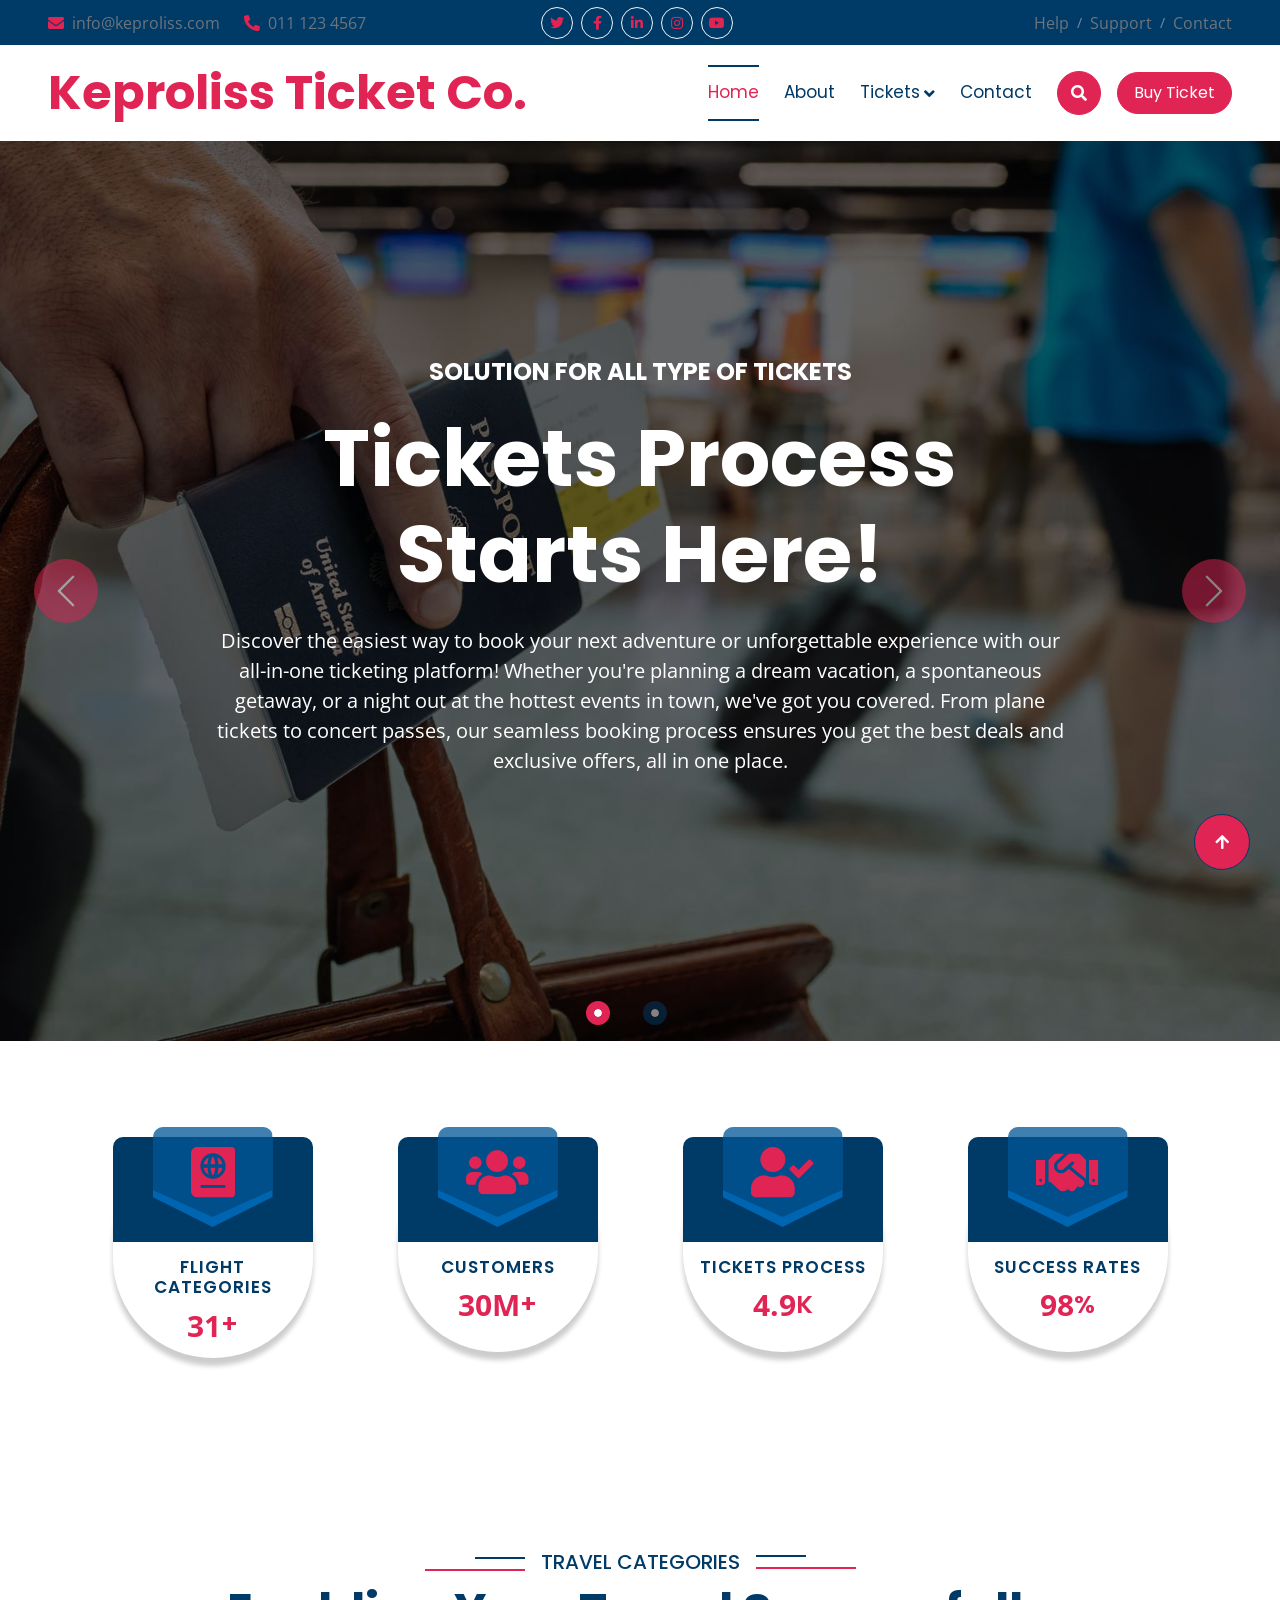
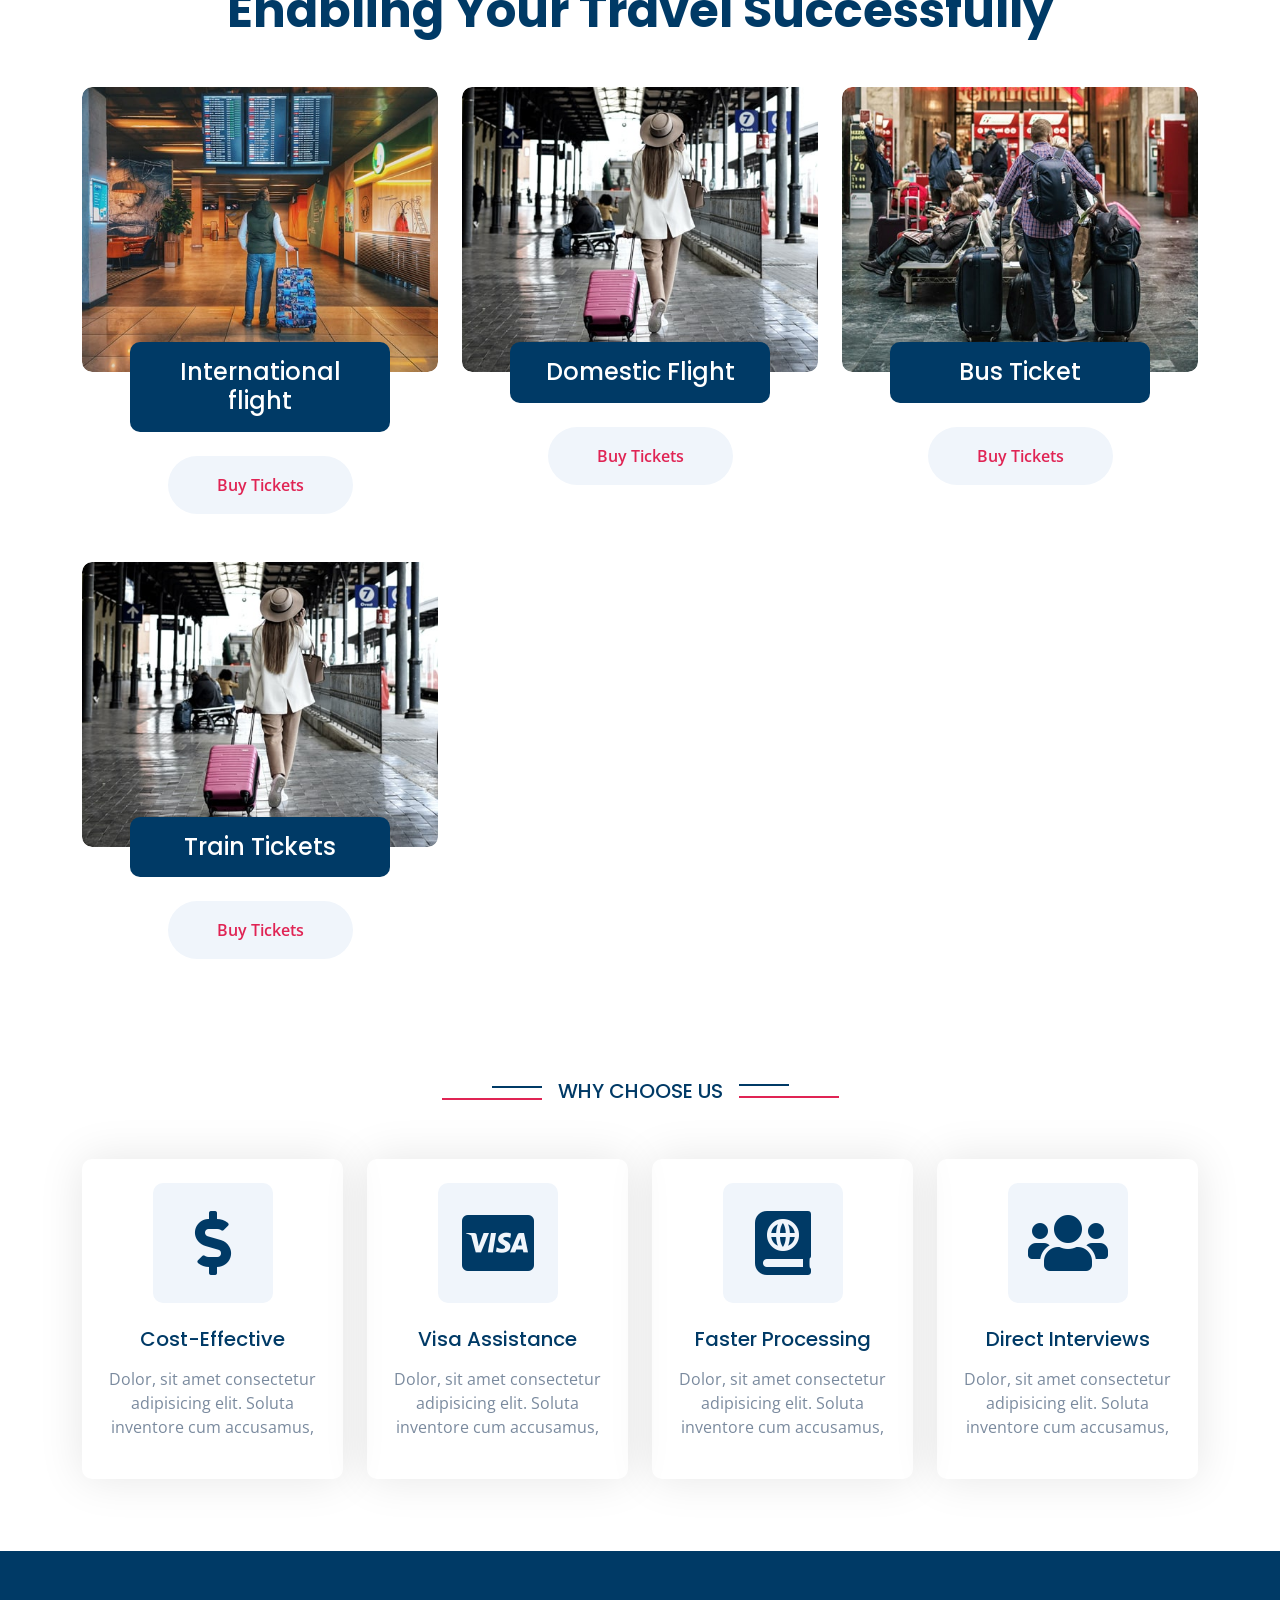
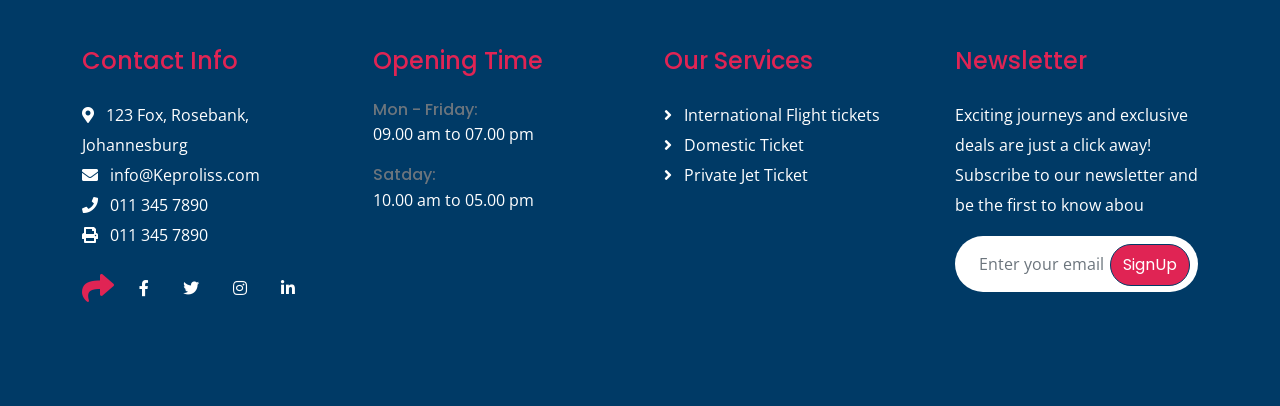
==== index.html @ 735bde44 "updated directories" ====
<!DOCTYPE html>
<html lang="en">

    <head>
        <meta charset="utf-8">
        <title>KEPROLISS - Ticket website</title>
        <meta content="width=device-width, initial-scale=1.0" name="viewport">
        <meta content="" name="keywords">
        <meta content="" name="description">

        <!-- Google Web Fonts -->
        <link rel="preconnect" href="https://fonts.googleapis.com">
        <link rel="preconnect" href="https://fonts.gstatic.com" crossorigin>
        <link href="https://fonts.googleapis.com/css2?family=Open+Sans:wght@400;500;600;700&family=Poppins:wght@200;300;400;500;600&display=swap" rel="stylesheet"> 

        <!-- Icon Font Stylesheet -->
        <link rel="stylesheet" href="https://use.fontawesome.com/releases/v5.15.4/css/all.css"/>
        <link href="https://cdn.jsdelivr.net/npm/bootstrap-icons@1.4.1/font/bootstrap-icons.css" rel="stylesheet">

        <!-- Libraries Stylesheet -->
        <link href="lib/animate/animate.min.css" rel="stylesheet">
        <link href="lib/owlcarousel/assets/owl.carousel.min.css" rel="stylesheet">


        <!-- Customized Bootstrap Stylesheet -->
        <link href="css/bootstrap.min.css" rel="stylesheet">

        <!-- Template Stylesheet -->
        <link href="css/style.css" rel="stylesheet">
    </head>

    <body>
        

        <!-- Spinner Start -->
        <div id="spinner" class="show bg-white position-fixed translate-middle w-100 vh-100 top-50 start-50 d-flex align-items-center justify-content-center">
            <div class="spinner-border text-secondary" style="width: 3rem; height: 3rem;" role="status">
                <span class="sr-only">Loading...</span>
            </div>
        </div>
        <!-- Spinner End -->


        <!-- Topbar Start -->
        <div class="container-fluid bg-primary px-5 d-none d-lg-block">
            <div class="row gx-0 align-items-center">
                <div class="col-lg-5 text-center text-lg-start mb-lg-0">
                    <div class="d-flex">
                        <a href="#" class="text-muted me-4"><i class="fas fa-envelope text-secondary me-2"></i>info@keproliss.com</a>
                        <a href="#" class="text-muted me-0"><i class="fas fa-phone-alt text-secondary me-2"></i>011 123 4567</a>
                    </div>
                </div>
                <div class="col-lg-3 row-cols-1 text-center mb-2 mb-lg-0">
                    <div class="d-inline-flex align-items-center" style="height: 45px;">
                        <a class="btn btn-sm btn-outline-light btn-square rounded-circle me-2" href=""><i class="fab fa-twitter fw-normal text-secondary"></i></a>
                        <a class="btn btn-sm btn-outline-light btn-square rounded-circle me-2" href=""><i class="fab fa-facebook-f fw-normal text-secondary"></i></a>
                        <a class="btn btn-sm btn-outline-light btn-square rounded-circle me-2" href=""><i class="fab fa-linkedin-in fw-normal text-secondary"></i></a>
                        <a class="btn btn-sm btn-outline-light btn-square rounded-circle me-2" href=""><i class="fab fa-instagram fw-normal text-secondary"></i></a>
                        <a class="btn btn-sm btn-outline-light btn-square rounded-circle" href=""><i class="fab fa-youtube fw-normal text-secondary"></i></a>
                    </div>
                </div>
                <div class="col-lg-4 text-center text-lg-end">
                    <div class="d-inline-flex align-items-center" style="height: 45px;">
                        <a href="#" class="text-muted me-2"> Help</a><small> / </small>
                        <a href="#" class="text-muted mx-2"> Support</a><small> / </small>
                        <a href="#" class="text-muted ms-2"> Contact</a>
                    </div>
                </div>
            </div>
        </div>
        <!-- Topbar End -->

        <!-- Navbar & Hero Start -->
        <div class="container-fluid nav-bar p-0">
            <nav class="navbar navbar-expand-lg navbar-light bg-white px-4 px-lg-5 py-3 py-lg-0">
                <a href="" class="navbar-brand p-0">
                    <h1 class="display-5 text-secondary m-0"><img src="img/brand-logo.png" class="img-fluid" alt="">Keproliss Ticket Co.</h1>
                    <!-- <img src="img/logo.png" alt="Logo"> -->
                </a>
                <button class="navbar-toggler" type="button" data-bs-toggle="collapse" data-bs-target="#navbarCollapse">
                    <span class="fa fa-bars"></span>
                </button>
                <div class="collapse navbar-collapse" id="navbarCollapse">
                    <div class="navbar-nav ms-auto py-0">
                        <a href="index.html" class="nav-item nav-link active">Home</a>
                        <a href="about.html" class="nav-item nav-link">About</a>
                        <div class="nav-item dropdown">
                            <a href="#" class="nav-link" data-bs-toggle="dropdown"><span class="dropdown-toggle">Tickets</span></a>
                            <div class="dropdown-menu m-0">
                                <a href="./TICKET LLISTING/international.html" class="dropdown-item">International Flight ticket</a>
                                <a href="./TICKET LLISTING/flight.html" class="dropdown-item">Domestic Flight ticket</a>
                                <a href="./TICKET LLISTING/train.html" class="dropdown-item">Train Ticket</a>
                                <a href="./TICKET LLISTING/bus.html" class="dropdown-item">Bus Ticket</a>
                            </div>
                        </div>
                        <a href="contact.html" class="nav-item nav-link">Contact</a>
                    </div>
                    <button class="btn btn-primary btn-md-square border-secondary mb-3 mb-md-3 mb-lg-0 me-3" data-bs-toggle="modal" data-bs-target="#searchModal"><i class="fas fa-search"></i></button>
                    <a href="index.html#services" class="btn btn-primary border-secondary rounded-pill py-2 px-4 px-lg-3 mb-3 mb-md-3 mb-lg-0">Buy Ticket</a>
                </div>
            </nav>
        </div>
        <!-- Navbar & Hero End -->


        <!-- Carousel Start -->
        <div class="carousel-header">
            <div id="carouselId" class="carousel slide" data-bs-ride="carousel">
                <ol class="carousel-indicators">
                    <li data-bs-target="#carouselId" data-bs-slide-to="0" class="active"></li>
                    <li data-bs-target="#carouselId" data-bs-slide-to="1"></li>
                </ol>
                <div class="carousel-inner" role="listbox">
                    <div class="carousel-item active">
                        <img src="img/carousel-1.jpg" class="img-fluid" alt="Image">
                        <div class="carousel-caption">
                            <div class="text-center p-4" style="max-width: 900px;">
                                <h4 class="text-white text-uppercase fw-bold mb-3 mb-md-4 wow fadeInUp" data-wow-delay="0.1s">Solution For all type of Tickets</h4>
                                <h1 class="display-1 text-capitalize text-white mb-3 mb-md-4 wow fadeInUp" data-wow-delay="0.3s">Tickets Process Starts Here!</h1>
                                <p class="text-white mb-4 mb-md-5 fs-5 wow fadeInUp" data-wow-delay="0.5s">Discover the easiest way to book your next adventure or unforgettable experience with our all-in-one ticketing platform! Whether you're planning a dream vacation, a spontaneous getaway, or a night out at the hottest events in town, we've got you covered. From plane tickets to concert passes, our seamless booking process ensures you get the best deals and exclusive offers, all in one place.</p>
                            </div>
                        </div>
                    </div>
                    <div class="carousel-item">
                        <img src="img/carousel-2.jpg" class="img-fluid" alt="Image">
                        <div class="carousel-caption">
                            <div class="text-center p-4" style="max-width: 900px;">
                                <h5 class="text-white text-uppercase fw-bold mb-3 mb-md-4 wow fadeInUp" data-wow-delay="0.1s">Solution For All Type Of Flight</h5>
                                <h1 class="display-1 text-capitalize text-white mb-3 mb-md-4 wow fadeInUp" data-wow-delay="0.3s">Fly with Ease and Confidence</h1>
                                <p class="text-white mb-4 mb-md-5 fs-5 wow fadeInUp" data-wow-delay="0.5s">Book your next flight effortlessly with our user-friendly platform. Whether you're traveling for business or leisure, we offer the best deals on domestic and international flights. Enjoy exclusive discounts, flexible booking options, and a hassle-free experience from start to finish.</p>
                                <a class="btn btn-primary border-secondary rounded-pill text-white py-3 px-5 wow fadeInUp" data-wow-delay="0.7s" href="#">More Details</a>
                            </div>
                        </div>
                    </div>
                </div>
                <button class="carousel-control-prev" type="button" data-bs-target="#carouselId" data-bs-slide="prev">
                    <span class="carousel-control-prev-icon bg-secondary wow fadeInLeft" data-wow-delay="0.2s" aria-hidden="false"></span>
                    <span class="visually-hidden-focusable">Previous</span>
                </button>
                <button class="carousel-control-next" type="button" data-bs-target="#carouselId" data-bs-slide="next">
                    <span class="carousel-control-next-icon bg-secondary wow fadeInRight" data-wow-delay="0.2s" aria-hidden="false"></span>
                    <span class="visually-hidden-focusable">Next</span>
                </button>
            </div>
        </div>
        <!-- Carousel End -->


        <!-- Modal Search Start -->
        <div class="modal fade" id="searchModal" tabindex="-1" aria-labelledby="exampleModalLabel" aria-hidden="true">
            <div class="modal-dialog modal-fullscreen">
                <div class="modal-content rounded-0">
                    <div class="modal-header">
                        <h4 class="modal-title text-secondary mb-0" id="exampleModalLabel">Search by keyword</h4>
                        <button type="button" class="btn-close" data-bs-dismiss="modal" aria-label="Close"></button>
                    </div>
                    <div class="modal-body d-flex align-items-center">
                        <div class="input-group w-75 mx-auto d-flex">
                            <input type="search" class="form-control p-3" placeholder="keywords" aria-describedby="search-icon-1">
                            <span id="search-icon-1" class="input-group-text p-3"><i class="fa fa-search"></i></span>
                        </div>
                    </div>
                </div>
            </div>
        </div>
        <!-- Modal Search End -->


        <!-- Counter Facts Start -->
        <div class="container-fluid counter-facts py-5">
            <div class="container py-5">
                <div class="row g-4">
                    <div class="col-12 col-sm-6 col-md-6 col-xl-3 wow fadeInUp" data-wow-delay="0.1s">
                        <div class="counter">
                            <div class="counter-icon">
                                <i class="fas fa-passport"></i>
                            </div>
                            <div class="counter-content">
                                <h3>Flight Categories</h3>
                                <div class="d-flex align-items-center justify-content-center">
                                    <span class="counter-value" data-toggle="counter-up">31</span>
                                    <h4 class="text-secondary mb-0" style="font-weight: 600; font-size: 25px;">+</h4>
                                </div>
                            </div>
                        </div>
                    </div>
                    <div class="col-12 col-sm-6 col-md-6 col-xl-3 wow fadeInUp" data-wow-delay="0.3s">
                        <div class="counter">
                            <div class="counter-icon">
                                <i class="fas fa-users"></i>
                            </div>
                            <div class="counter-content">
                                <h3>Customers</h3>
                                <div class="d-flex align-items-center justify-content-center">
                                    <span class="counter-value" data-toggle="counter-up">30M</span>
                                    <h4 class="text-secondary mb-0" style="font-weight: 600; font-size: 25px;">+</h4>
                                </div>
                            </div>
                        </div>
                    </div>
                    <div class="col-12 col-sm-6 col-md-6 col-xl-3 wow fadeInUp" data-wow-delay="0.5s">
                        <div class="counter">
                            <div class="counter-icon">
                                <i class="fas fa-user-check"></i>
                            </div>
                            <div class="counter-content">
                                <h3>Tickets Process</h3>
                                <div class="d-flex align-items-center justify-content-center">
                                    <span class="counter-value" data-toggle="counter-up">4.9</span>
                                    <h4 class="text-secondary mb-0" style="font-weight: 600; font-size: 25px;">K</h4>
                                </div>
                            </div>
                        </div>
                    </div>
                    <div class="col-12 col-sm-6 col-md-6 col-xl-3 wow fadeInUp" data-wow-delay="0.7s">
                        <div class="counter">
                            <div class="counter-icon">
                                <i class="fas fa-handshake"></i>
                            </div>
                            <div class="counter-content">
                                <h3>Success Rates</h3>
                                <div class="d-flex align-items-center justify-content-center">
                                    <span class="counter-value" data-toggle="counter-up">98</span>
                                    <h4 class="text-secondary mb-0" style="font-weight: 600; font-size: 25px;">%</h4>
                                </div>
                            </div>
                        </div>
                    </div>
                </div>
            </div>
        </div>
        <!-- Counter Facts End -->


        <!-- Services Start -->
        <div class="container-fluid service overflow-hidden pt-5" id="services">
            <div class="container py-5">
                <div class="section-title text-center mb-5 wow fadeInUp" data-wow-delay="0.1s">
                    <div class="sub-style">
                        <h5 class="sub-title text-primary px-3">Travel Categories</h5>
                    </div>
                    <h1 class="display-5 mb-4">Enabling Your Travel Successfully</h1>
                    
                </div>
                <div class="row g-4">
                    <div class="col-lg-6 col-xl-4 wow fadeInUp" data-wow-delay="0.1s">
                        <div class="service-item">
                            <div class="service-inner">
                                <div class="service-img">
                                    <img src="img/service-1.jpg" class="img-fluid w-100 rounded" alt="Image">
                                </div>
                                <div class="service-title">
                                    <div class="service-title-name">
                                        <div class="bg-primary text-center rounded p-3 mx-5 mb-4">
                                            <a href="#" class="h4 text-white mb-0">International flight</a>
                                        </div>
                                        <a class="btn bg-light text-secondary rounded-pill py-3 px-5 mb-4" href="TICKET LLISTING/international.html">Buy Tickets</a>
                                    </div>
                                    <div class="service-content pb-4">
                                        <a href="#"><h4 class="text-white mb-4 py-3">International flight</h4></a>
                                        <div class="px-4">
                                            <p class="mb-4">
                                                <strong>Embark on a Global Adventure with Our International Flights!</strong>
                                                Unlock the wonders of the world with our premium international flight packages. 
                                                Enjoy world-class service and comfort on your journey, with a range of exciting international destinations to choose from.
                                                Book now and let us take you to your dream destination with ease and luxury.


                
                                            </p>
                                            <a class="btn btn-primary border-secondary rounded-pill py-3 px-5" href="TICKET LLISTING/international.html">Buy Tickets</a>
                                        </div>
                                    </div>
                                </div>
                            </div>
                        </div>
                    </div>
                    <div class="col-lg-6 col-xl-4 wow fadeInUp" data-wow-delay="0.3s">
                        <div class="service-item">
                            <div class="service-inner">
                                <div class="service-img">
                                    <img src="img/service-2.jpg" class="img-fluid w-100 rounded" alt="Image">
                                </div>
                                <div class="service-title">
                                    <div class="service-title-name">
                                        <div class="bg-primary text-center rounded p-3 mx-5 mb-4">
                                            <a href="#" class="h4 text-white mb-0">Domestic Flight</a>
                                        </div>
                                        <a class="btn bg-light text-secondary rounded-pill py-3 px-5 mb-4" href="TICKET LLISTING/flight.html">Buy Tickets</a>
                                    </div>
                                    <div class="service-content pb-4">
                                        <a href="#"><h4 class="text-white mb-4 py-3">Domestic Flight</h4></a>
                                        <div class="px-4">
                                            <p class="mb-4">
                                                <strong>Discover Your Next Adventure with Our Domestic Flights!</strong>
                                                Explore the rich diversity of South Africa with our exclusive domestic flight packages.
                                                Whether you're planning a vibrant city getaway, our flights offer unmatched convenience and value. 
                                                Book your ticket today and experience the ease and excitement of traveling with us.
                                            </p>
                                            <a class="btn btn-primary border-secondary rounded-pill text-white py-3 px-5" href="TICKET LLISTING/flight.html">Buy Tickets</a>
                                        </div>
                                    </div>
                                </div>
                            </div>
                        </div>
                    </div>
                    <div class="col-lg-6 col-xl-4 wow fadeInUp" data-wow-delay="0.5s">
                        <div class="service-item">
                            <div class="service-inner">
                                <div class="service-img">
                                    <img src="img/service-3.jpg" class="img-fluid w-100 rounded" alt="Image">
                                </div>
                                <div class="service-title">
                                    <div class="service-title-name">
                                        <div class="bg-primary text-center rounded p-3 mx-5 mb-4">
                                            <a href="#" class="h4 text-white mb-0">Bus Ticket</a>
                                        </div>
                                        <a class="btn bg-light text-secondary rounded-pill py-3 px-5 mb-4" href="TICKET LLISTING/bus.html">Buy Tickets</a>
                                    </div>
                                    <div class="service-content pb-4">
                                        <a href="#"><h4 class="text-white mb-4 py-3">Bus Tickets</h4></a>
                                        <div class="px-4">
                                            <p class="mb-4">
                                                <strong>Travel with Ease and Comfort on Our Bus Journeys!</strong>
                                                Discover the convenience and affordability of our bus tickets, designed for travelers who value comfort and flexibility.
                                                Enjoy spacious seating and modern amenities that ensure a pleasant ride. With frequent departures and reliable service, our buses offer a stress-free way to travel. 
                                                Book your bus ticket today and experience the comfort and efficiency of traveling with us.
                                            </p>
                                            <a class="btn btn-primary border-secondary rounded-pill text-white py-3 px-5" href="TICKET LLISTING/bus.html">Buy Tickets</a>
                                        </div>
                                    </div>
                                </div>
                            </div>
                        </div>
                    </div>

                    <div class="col-lg-6 col-xl-4 wow fadeInUp" data-wow-delay="0.3s">
                        <div class="service-item">
                            <div class="service-inner">
                                <div class="service-img">
                                    <img src="img/service-2.jpg" class="img-fluid w-100 rounded" alt="Image">
                                </div>
                                <div class="service-title">
                                    <div class="service-title-name">
                                        <div class="bg-primary text-center rounded p-3 mx-5 mb-4">
                                            <a href="#" class="h4 text-white mb-0">Train Tickets</a>
                                        </div>
                                        <a class="btn bg-light text-secondary rounded-pill py-3 px-5 mb-4" href="TICKET LLISTING/train.html">Buy Tickets</a>
                                    </div>
                                    <div class="service-content pb-4">
                                        <a href="#"><h4 class="text-white mb-4 py-3">Train Tickets</h4></a>
                                        <div class="px-4">
                                            <p class="mb-4">
                                                <strong>Experience the Scenic Comfort of Our Train Journeys!</strong>
                                                Travel in style and comfort with our train tickets, perfect for exploring picturesque landscapes and charming destinations. 
                                                Whether you’re journeying through scenic routes, our train travel offers a unique and relaxing way to see the country.
                                                Book your seat today and embark on a scenic journey that’s sure to leave a lasting impression.
                                            </p>
                                            <a class="btn btn-primary border-secondary rounded-pill text-white py-3 px-5" href="TICKET LLISTING/train.html">Buy Tickets</a>
                                        </div>
                                    </div>
                                </div>
                            </div>
                        </div>
                    </div>
                    
                </div>
            </div>
        </div>
        <!-- Services End -->



        <!-- Features Start -->
        <div class="container-fluid features overflow-hidden py-5">
            <div class="container">
                <div class="section-title text-center mb-5 wow fadeInUp" data-wow-delay="0.1s">
                    <div class="sub-style">
                        <h5 class="sub-title text-primary px-3">Why Choose Us</h5>
                    </div>
                </div>
                <div class="row g-4 justify-content-center text-center">
                    <div class="col-md-6 col-lg-6 col-xl-3 wow fadeInUp" data-wow-delay="0.1s">
                        <div class="feature-item text-center p-4">
                            <div class="feature-icon p-3 mb-4">
                                <i class="fas fa-dollar-sign fa-4x text-primary"></i>
                            </div>
                            <div class="feature-content d-flex flex-column">
                                <h5 class="mb-3">Cost-Effective</h5>
                                <p class="mb-3">Dolor, sit amet consectetur adipisicing elit. Soluta inventore cum accusamus,</p>
                                
                            </div>
                        </div>
                    </div>
                    <div class="col-md-6 col-lg-6 col-xl-3 wow fadeInUp" data-wow-delay="0.3s">
                        <div class="feature-item text-center p-4">
                            <div class="feature-icon p-3 mb-4">
                                <i class="fab fa-cc-visa fa-4x text-primary"></i>
                            </div>
                            <div class="feature-content d-flex flex-column">
                                <h5 class="mb-3">Visa Assistance</h5>
                                <p class="mb-3">Dolor, sit amet consectetur adipisicing elit. Soluta inventore cum accusamus,</p>
                               
                            </div>
                        </div>
                    </div>
                    <div class="col-md-6 col-lg-6 col-xl-3 wow fadeInUp" data-wow-delay="0.5s">
                        <div class="feature-item text-center p-4">
                            <div class="feature-icon p-3 mb-4">
                                <i class="fas fa-atlas fa-4x text-primary"></i>
                            </div>
                            <div class="feature-content d-flex flex-column">
                                <h5 class="mb-3">Faster Processing</h5>
                                <p class="mb-3">Dolor, sit amet consectetur adipisicing elit. Soluta inventore cum accusamus,</p>
                    
                            </div>
                        </div>
                    </div>
                    <div class="col-md-6 col-lg-6 col-xl-3 wow fadeInUp" data-wow-delay="0.7s">
                        <div class="feature-item text-center p-4">
                            <div class="feature-icon p-3 mb-4">
                                <i class="fas fa-users fa-4x text-primary"></i>
                            </div>
                            <div class="feature-content d-flex flex-column">
                                <h5 class="mb-3">Direct Interviews</h5>
                                <p class="mb-3">Dolor, sit amet consectetur adipisicing elit. Soluta inventore cum accusamus,</p>
                            </div>
                        </div>
                    </div>
                    <div class="col-12">
                    </div>
                </div>
            </div>
        </div>
        <!-- Features End -->



        <!-- Footer Start -->
        <div class="container-fluid footer py-5 wow fadeIn" data-wow-delay="0.2s">
            <div class="container py-5">
                <div class="row g-5">
                    <div class="col-md-6 col-lg-6 col-xl-3">
                        <div class="footer-item d-flex flex-column">
                            <h4 class="text-secondary mb-4">Contact Info</h4>
                            <a href=""><i class="fa fa-map-marker-alt me-2"></i> 123 Fox, Rosebank, Johannesburg</a>
                            <a href=""><i class="fas fa-envelope me-2"></i> info@Keproliss.com</a>
                            <a href=""><i class="fas fa-phone me-2"></i> 011 345 7890</a>
                            <a href="" class="mb-3"><i class="fas fa-print me-2"></i> 011 345 7890</a>
                            <div class="d-flex align-items-center">
                                <i class="fas fa-share fa-2x text-secondary me-2"></i>
                                <a class="btn mx-1" href=""><i class="fab fa-facebook-f"></i></a>
                                <a class="btn mx-1" href=""><i class="fab fa-twitter"></i></a>
                                <a class="btn mx-1" href=""><i class="fab fa-instagram"></i></a>
                                <a class="btn mx-1" href=""><i class="fab fa-linkedin-in"></i></a>
                            </div>
                        </div>
                    </div>
                    <div class="col-md-6 col-lg-6 col-xl-3">
                        <div class="footer-item d-flex flex-column">
                            <h4 class="text-secondary mb-4">Opening Time</h4>
                            <div class="mb-3">
                                <h6 class="text-muted mb-0">Mon - Friday:</h6>
                                <p class="text-white mb-0">09.00 am to 07.00 pm</p>
                            </div>
                            <div class="mb-3">
                                <h6 class="text-muted mb-0">Satday:</h6>
                                <p class="text-white mb-0">10.00 am to 05.00 pm</p>
                            </div>
                        </div>
                    </div>
                    <div class="col-md-6 col-lg-6 col-xl-3">
                        <div class="footer-item d-flex flex-column">
                            <h4 class="text-secondary mb-4">Our Services</h4>
                            <a href="#" class=""><i class="fas fa-angle-right me-2"></i> International Flight tickets</a>
                            <a href="#" class=""><i class="fas fa-angle-right me-2"></i> Domestic Ticket</a>
                            <a href="#" class=""><i class="fas fa-angle-right me-2"></i> Private Jet Ticket</a>
                        
                        
                        </div>
                    </div>
                    <div class="col-md-6 col-lg-6 col-xl-3">
                        <div class="footer-item">
                            <h4 class="text-secondary mb-4">Newsletter</h4>
                            <p class="text-white mb-3">Exciting journeys and exclusive deals are just a click away! Subscribe to our newsletter and be the first to know abou</p>
                            <div class="position-relative mx-auto rounded-pill">
                                <input class="form-control border-0 rounded-pill w-100 py-3 ps-4 pe-5" type="text" placeholder="Enter your email">
                                <button type="button" class="btn btn-primary rounded-pill position-absolute top-0 end-0 py-2 mt-2 me-2">SignUp</button>
                            </div>
                        </div>
                    </div>
                </div>
            </div>
        </div>
        <!-- Footer End -->

        

        <!-- Back to Top -->
        <a href="#" class="btn btn-primary btn-lg-square back-to-top"><i class="fa fa-arrow-up"></i></a>   

        
    <!-- JavaScript Libraries -->
    <script src="https://ajax.googleapis.com/ajax/libs/jquery/3.6.4/jquery.min.js"></script>
    <script src="https://cdn.jsdelivr.net/npm/bootstrap@5.0.0/dist/js/bootstrap.bundle.min.js"></script>
    <script src="lib/wow/wow.min.js"></script>
    <script src="lib/easing/easing.min.js"></script>
    <script src="lib/waypoints/waypoints.min.js"></script>
    <script src="lib/counterup/counterup.min.js"></script>
    <script src="lib/owlcarousel/owl.carousel.min.js"></script>
    

    <!-- Template Javascript -->
    <script src="js/main.js"></script>
    </body>

</html>
---- css/style.css ----
/*** Spinner Start ***/
/*** Spinner ***/
#spinner {
    opacity: 0;
    visibility: hidden;
    transition: opacity .5s ease-out, visibility 0s linear .5s;
    z-index: 99999;
}

#spinner.show {
    transition: opacity .5s ease-out, visibility 0s linear 0s;
    visibility: visible;
    opacity: 1;
}
/*** Spinner End ***/

.back-to-top {
    position: fixed;
    right: 30px;
    bottom: 30px;
    display: flex;
    width: 45px;
    height: 45px;
    align-items: center;
    justify-content: center;
    transition: 0.5s;
    z-index: 99;
}

/*** Button Start ***/
.btn {
    font-weight: 600;
    transition: .5s;
}

.btn-square {
    width: 32px;
    height: 32px;
}

.btn-sm-square {
    width: 34px;
    height: 34px;
}

.btn-md-square {
    width: 44px;
    height: 44px;
}

.btn-lg-square {
    width: 56px;
    height: 56px;
}

.btn-square,
.btn-sm-square,
.btn-md-square,
.btn-lg-square {
    padding: 0;
    display: flex;
    align-items: center;
    justify-content: center;
    font-weight: normal;
    border-radius: 50%;
}

.btn.btn-primary {
    background: var(--bs-secondary) !important;
    color: var(--bs-white) !important;
    font-family: 'Poppins', sans-serif;
    font-weight: 400;
    transition: 0.5s;
}

.btn.btn.btn-primary:hover {
    background: var(--bs-primary) !important;
    color: var(--bs-secondary);
    border: 1px solid var(--bs-secondary);
}

.btn.btn-secondary {
    background: transparent;
    color: var(--bs-secondary);
    font-family: 'Poppins', sans-serif;
    font-weight: 400;
    border: none;
    transition: 0.5s;
}

.btn.btn-secondary:hover {
    color: var(--bs-primary) !important;
}


/*** Section Title Start ***/
.section-title {
    max-width: 900px;
    text-align: center;
    margin: 0 auto;
}

.section-title .sub-style {
    position: relative;
    display: inline-block;
    text-transform: uppercase;
    color: var(--bs-primary);
}

.section-title .sub-style::before {
    content: "";
    width: 100px;
    position: absolute;
    bottom: 50%;
    left: 0;
    transform: translateY(-50%);
    margin-bottom: -6px;
    margin-left: -100px;
    border: 1px solid var(--bs-secondary) !important;
}

.section-title .sub-style::after {
    content: "";
    width: 50px;
    position: absolute;
    top: 50%;
    left: 0;
    transform: translateY(-50%);
    margin-top: -8px;
    margin-left: -50px;
    border: 1px solid var(--bs-primary) !important;
}

.sub-title {
    position: relative;
    display: inline-block;
    text-transform: uppercase;
    color: var(--bs-primary);
}

.sub-title::before {
    content: "";
    width: 100px;
    position: absolute;
    bottom: 50%;
    right: 0;
    transform: translateY(-50%);
    margin-bottom: -8px;
    margin-right: -100px;
    border: 1px solid var(--bs-secondary) !important;
}

.sub-title::after {
    content: "";
    width: 50px;
    position: absolute;
    top: 50%;
    right: 0;
    transform: translateY(-50%);
    margin-top: -6px;
    margin-right: -50px;
    border: 1px solid var(--bs-primary) !important;
}


/*** Topbar Start ***/
.fixed-top .container {
    transition: 0.5s;
}

.topbar {
    padding: 2px 10px 2px 20px;
    background: var(--bs-primary) !important;
}

.topbar a,
.topbar a i {
    transition: 0.5s;
}

.topbar a:hover,
.topbar a i:hover {
    color: var(--bs-secondary) !important;
}


@media (max-width: 768px) {
    .topbar {
        display: none;    
    }
}
/*** Topbar End ***/


/*** Navbar ***/
.navbar-light .navbar-nav .nav-link {
    font-family: 'Poppins', sans-serif;
    position: relative;
    margin-right: 25px;
    padding: 35px 0;
    color: var(--bs-primary) !important;
    font-size: 17px;
    font-weight: 400;
    outline: none;
    transition: .5s;
}

.sticky-top .navbar-light .navbar-nav .nav-link {
    padding: 20px 0;
    color: var(--bs-primary) !important;
}

.navbar-light .navbar-nav .nav-link:hover,
.navbar-light .navbar-nav .nav-link.active {
    color: var(--bs-secondary) !important;
}

.navbar-light .navbar-brand img {
    max-height: 60px;
    transition: .5s;
}

.sticky-top .navbar-light .navbar-brand img {
    max-height: 45px;
}

.navbar .dropdown-toggle::after {
    border: none;
    content: "\f107";
    font-family: "Font Awesome 5 Free";
    font-weight: 600;
    vertical-align: middle;
}

@media (min-width: 1200px) {
    .navbar .nav-item .dropdown-menu {
        display: block;
        visibility: hidden;
        top: 100%;
        transform: rotateX(-75deg);
        transform-origin: 0% 0%;
        border: 0;
        border-radius: 10px;
        transition: .5s;
        opacity: 0;
    }
}

.dropdown .dropdown-menu a:hover {
    background: var(--bs-primary);
    color: var(--bs-secondary);
}

.navbar .nav-item:hover .dropdown-menu {
    transform: rotateX(0deg);
    visibility: visible;
    background: var(--bs-light) !important;
    transition: .5s;
    opacity: 1;
}

@media (max-width: 991.98px) {
    .sticky-top {
        position: relative;
        background: var(--bs-white);
    }

    .navbar.navbar-expand-lg .navbar-toggler {
        padding: 10px 20px;
        border: 1px solid var(--bs-primary) !important;
        color: var(--bs-primary);
    }

    .navbar-light .navbar-collapse {
        margin-top: 15px;
        border-top: 1px solid #DDDDDD;
    }

    .navbar-light .navbar-nav .nav-link,
    .sticky-top .navbar-light .navbar-nav .nav-link {
        padding: 10px 0;
        margin-left: 0;
        color: var(--bs-dark) !important;
    }

    .navbar-light .navbar-brand img {
        max-height: 45px;
    }
}

@media (min-width: 991.98px) {
    .sticky-top .navbar-light {
        background: var(--bs-light) !important;
    }

    /*** Top and Bottom borders go out ***/
    .navbar-light .navbar-nav .nav-link:after,
    .navbar-light .navbar-nav .nav-link::before {
        position: absolute;
        content: "";
        top: 30px;
        bottom: 30px;
        left: 0px;
        width: 100%;
        height: 2px;
        background: var(--bs-primary);
        opacity: 0;
        transition: all 0.5s;
    }

    .navbar-light .navbar-nav .nav-link:before {
        bottom: auto;
    }

    .navbar-light .navbar-nav .nav-link:after {
        top: auto;
    }

    .navbar-light .navbar-nav .nav-link:hover:before,
    .navbar-light .navbar-nav .nav-link.active:before {
        top: 20px;
        opacity: 1;
    }

    .navbar-light .navbar-nav .nav-link:hover::after,
    .navbar-light .navbar-nav .nav-link.active::after {
        bottom: 20px;
        opacity: 1;
    }
}

#searchModal .modal-content {
    background: rgba(240, 245, 251, 0.5);
}
/*** Navbar End ***/


/*** Single Page Hero Header Start ***/
.bg-breadcrumb {
    background: linear-gradient(rgba(0, 58, 102, 0.9), rgba(0, 58, 102, 0.8)), url(../img/breadcrumb.png);
    background-position: center center;
    background-repeat: no-repeat;
    background-attachment: initial;
    background-size: cover;
    padding: 100px 0 60px 0;
}
/*** Single Page Hero Header End ***/


/*** Carousel Hero Header Start ***/
.carousel-header .carousel-control-prev .carousel-control-prev-icon,
.carousel-header .carousel-control-next .carousel-control-next-icon {
    width: 4rem;
    height: 4rem;
    margin-left: -60px;
    border-radius: 50%;
    background-size: 60% 60%;
    transition: 0.5s;
}

.carousel-header .carousel-control-next .carousel-control-next-icon {
    margin-left: 0;
    margin-right: -60px;
}

.carousel-header .carousel .carousel-indicators {
    padding-bottom: 0;
    transition: 0.5s;
}


.carousel-header .carousel .carousel-indicators li,
.carousel-header .carousel .carousel-indicators li,
.carousel-header .carousel .carousel-indicators li {
    width: 8px;
    height: 8px;
    border: 8px solid var(--bs-primary);
    border-radius: 50%;
    margin-right: 30px;
    transition: 0.5s;
}

.carousel-header .carousel .carousel-indicators li.active {
    width: 8px;
    height: 8px;
    border: 8px solid var(--bs-secondary);
}

.carousel-header .carousel-inner .carousel-item {
    position: relative;
    min-height: 100vh 
}

.carousel-header .carousel-inner .carousel-item img {
    position: absolute;
    width: 100%;
    height: 100%;
    object-fit: cover;
}

.carousel-header .carousel-inner .carousel-item .carousel-caption  {
    position: absolute;
    width: 100%;
    height: 100%;
    top: 0;
    left: 0;
    display: flex;
    align-items: center;
    justify-content: center;
    text-align: center;
    background: linear-gradient(rgba(0, 0, 0, .6), rgba(0, 0, 0, 0.6));
    background-size: cover;
}


@media (max-width: 768px) {
    .carousel-header {
        height: 700px !important;
    }

    .carousel-header .carousel-control-prev .carousel-control-prev-icon,
    .carousel-header .carousel-control-next .carousel-control-next-icon {
        margin-top: 500px;
    }

    .carousel-header .carousel-control-prev .carousel-control-prev-icon {
        margin-left: 0px;
    }

    .carousel-header .carousel-control-next .carousel-control-next-icon {
        margin-right: 0px;
    }

    .carousel-header .carousel .carousel-indicators {
        padding: 0;
    }
}
/*** Carousel Hero Header End ***/


/*** Counter Facts Start ***/
.counter-facts {
    background: linear-gradient(rgba(255, 255, 255, .9), rgba(255, 255, 255, 0.8)), url(../img/breadcrumb.png);
    background-size: cover;
    background-attachment: fixed;
    background-position: center center;
    background-repeat: no-repeat;
}

.counter-facts .counter {
    position: relative;
    text-align: center;
    width: 200px;
    min-height: 215px;
    padding: 10px 15px;
    margin: 0 auto;
    border-radius: 100px;
    box-shadow: 0 8px 5px rgba(0, 0, 0, 0.2);
    background: var(--bs-white);
}

.counter-facts .counter:before {
    content: "";
    position: absolute;
    height: 105px;
    width: 100%;
    left: 0;
    top: 0;
    border-radius: 10px 10px 0 0;
    background-color: var(--bs-primary);
    
}
.counter-facts .counter .counter-icon {
    position: relative;
    width: 120px;
    height: 100px;
    margin: 0 auto 10px;
    border-radius: 10px 10px 0 0;
    transform: translateY(-20px);
    font-size: 50px;
    line-height: 90px;
    color: var(--bs-secondary);
    background: rgba(1, 143, 252, 0.5);
    clip-path: polygon(0% 0%, 100% 0, 100% 70%, 50% 100%, 0 70%);
}
.counter-facts .counter .counter-icon:before {
    content: "";
    position: absolute;
    width: 120px;
    height: 90px;
    top: 0;
    left: 50%;
    transform: translateX(-50%);
    border-radius: 10px 10px 0 0;
    background: rgba(0, 58, 102, 0.5);
    z-index: -1;
    clip-path: polygon(0% 0%, 100% 0, 100% 70%, 50% 100%, 0 70%);
}
.counter-facts .counter:hover .counter-icon i {
    transform: rotate(360deg);
    transition: all 0.3s ease;
}
.counter-facts .counter h3 {
    color: var(--bs-primary);
    font-size: 17px;
    font-weight: 600;
    letter-spacing: 1px;
    text-transform: uppercase;
    margin: 0 0 5px 0;
}
.counter-facts .counter .counter-value {
    font-size: 30px;
    font-weight: 700;
    display: block;
    color: var(--bs-secondary);
}

@media screen and (max-width: 1200px) {
    .counter-facts .counter { margin-bottom: 40px; 
    }
}
/*** Counter Facts End ***/


/*** service Start ***/
.service .service-item {
    position: relative;
    overflow: hidden;
}

.service .service-item .service-inner .service-title {
    position: relative;
    margin-top: -30px;
    text-align: center;
    transition: 0.5s;
}

.service .service-item .service-inner .service-title .service-content {
    position: absolute;
    bottom: -100%; 
    left: 0;
    margin-left: 30px;
    margin-right: 30px;
    text-align: center;
    border-radius: 10px;
    background: var(--bs-primary);
    opacity: 0;
    transition: 0.5s;
}

.service .service-item:hover .service-inner .service-title .service-content {
    bottom: 0;
    opacity: 1;
}

.service .service-item .service-inner .service-title .service-content a h4 {
    border-bottom: 1px solid rgba(256, 256, 256, .1);
}

.service .service-item .service-inner .service-title .service-title-name {
    transition: 0.5s;
}

.service .service-item:hover .service-inner .service-title .service-title-name {
    opacity: 0;
}

.service .service-item .service-inner .service-img {
    position: relative;
    border-radius: 10px;
    overflow: hidden;
}

.service .service-item .service-inner .service-img::after {
    content: "";
    position: absolute;
    bottom: 0;
    left: 0;
    width: 100%;
    height: 0;
    border-radius: 10px;
    background: rgba(255, 255, 255, .5);
    transition: 0.5s;
    opacity: 0;
}

.service .service-item:hover .service-inner .service-img::after {
    height: 100%;
    opacity: 1;
}

.service .service-item .service-inner .service-img img {
    transition: 0.5s;
}

.service .service-item:hover .service-inner .service-img img {
    transform: scale(1.3);
}
/*** Service End ***/


/*** Features Start ***/
.features .feature-item {
    position: relative;
    box-shadow: 0 0 45px rgba(0, 0, 0, 0.1);
    border-radius: 10px;
}

.features .feature-item::after {
    content: "";
    position: absolute;
    width: 100%;
    height: 0;
    bottom: 0;
    left: 0;
    border-radius: 10px;
    background: rgba(0, 58, 102, 0.1);
    z-index: -1;
    transition: 0.5s;
}

.features .feature-item:hover::after {
    height: 100%;
}

.features .feature-item .feature-icon {
    width: 120px; 
    height: 120px;
    border-radius: 10px;
    display: inline-flex;
    align-items: center;
    justify-content: center;
    text-align: center;
    background: var(--bs-light);
    transition: 0.5s;
}

.features .feature-item:hover .feature-icon {
    border-radius: 50%;
    background: var(--bs-white) !important;
}

.features .feature-item .feature-icon i {
    transition: 0.5s;
}

.features .feature-item:hover .feature-icon i {
    color: var(--bs-secondary) !important;
    transform: rotate(360deg);
    transition: all 0.5s ease;
}
/*** Features End ***/


/***About us background***/
.bout.us.backgroung {
        background-image: url('c:\Users\User\Downloads\Air plan.jpg'); /* Replace with your image path */
        background-size: cover; /* Ensure the image covers the entire page */
        background-position: center; /* Center the image */
        background-repeat: no-repeat; /* Prevent the image from repeating */
        margin: 0;
        padding: 0;
        font-family: Arial, sans-serif;
    }

/*** Contact Start ***/
.contact .office .office-item {
    text-align: center;
    border-radius: 10px;
    box-shadow: 0 0 45px rgba(0, 0, 0, 0.2);
    background: var(--bs-light);
    transition: 0.5s;
}

.contact .office .office-item:hover {
    box-shadow: 20px 20px 20px rgba(0, 58, 102, 0.3);
}

.contact .office .office-item .office-img {
    position: relative;
    overflow: hidden;
    border-radius: 10px;
}

.contact .office .office-item .office-img img {
    transition: 0.5s;
}

.contact .office .office-item:hover .office-img img {
    transform: scale(1.3);
}

.contact .office .office-item .office-content a.text-secondary,
.contact .office .office-item .office-content a.text-muted {
    transition: 0.5s;
}

.contact .office .office-item .office-content a.text-muted:hover {
    color: var(--bs-secondary) !important;
}

.contact .office .office-item .office-content a.text-secondary:hover {
    color: var(--bs-primary) !important;
}
/*** Contact End ***/


/*** Footer Start ***/
.footer {
    background: var(--bs-primary);
}
.footer .footer-item a {
    line-height: 30px;
    color: var(--bs-white);
    transition: 0.5s;
}

.footer .footer-item p {
    line-height: 30px;
}

.footer .footer-item a:hover {
    letter-spacing: 2px;
    color: var(--bs-secondary);
}

/*** Footer End ***/


/*** copyright Start ***/
.copyright {
    border-top: 1px solid rgba(255, 255, 255, 0.08);
    background: var(--bs-secondary) !important;
}
/*** copyright end ***/
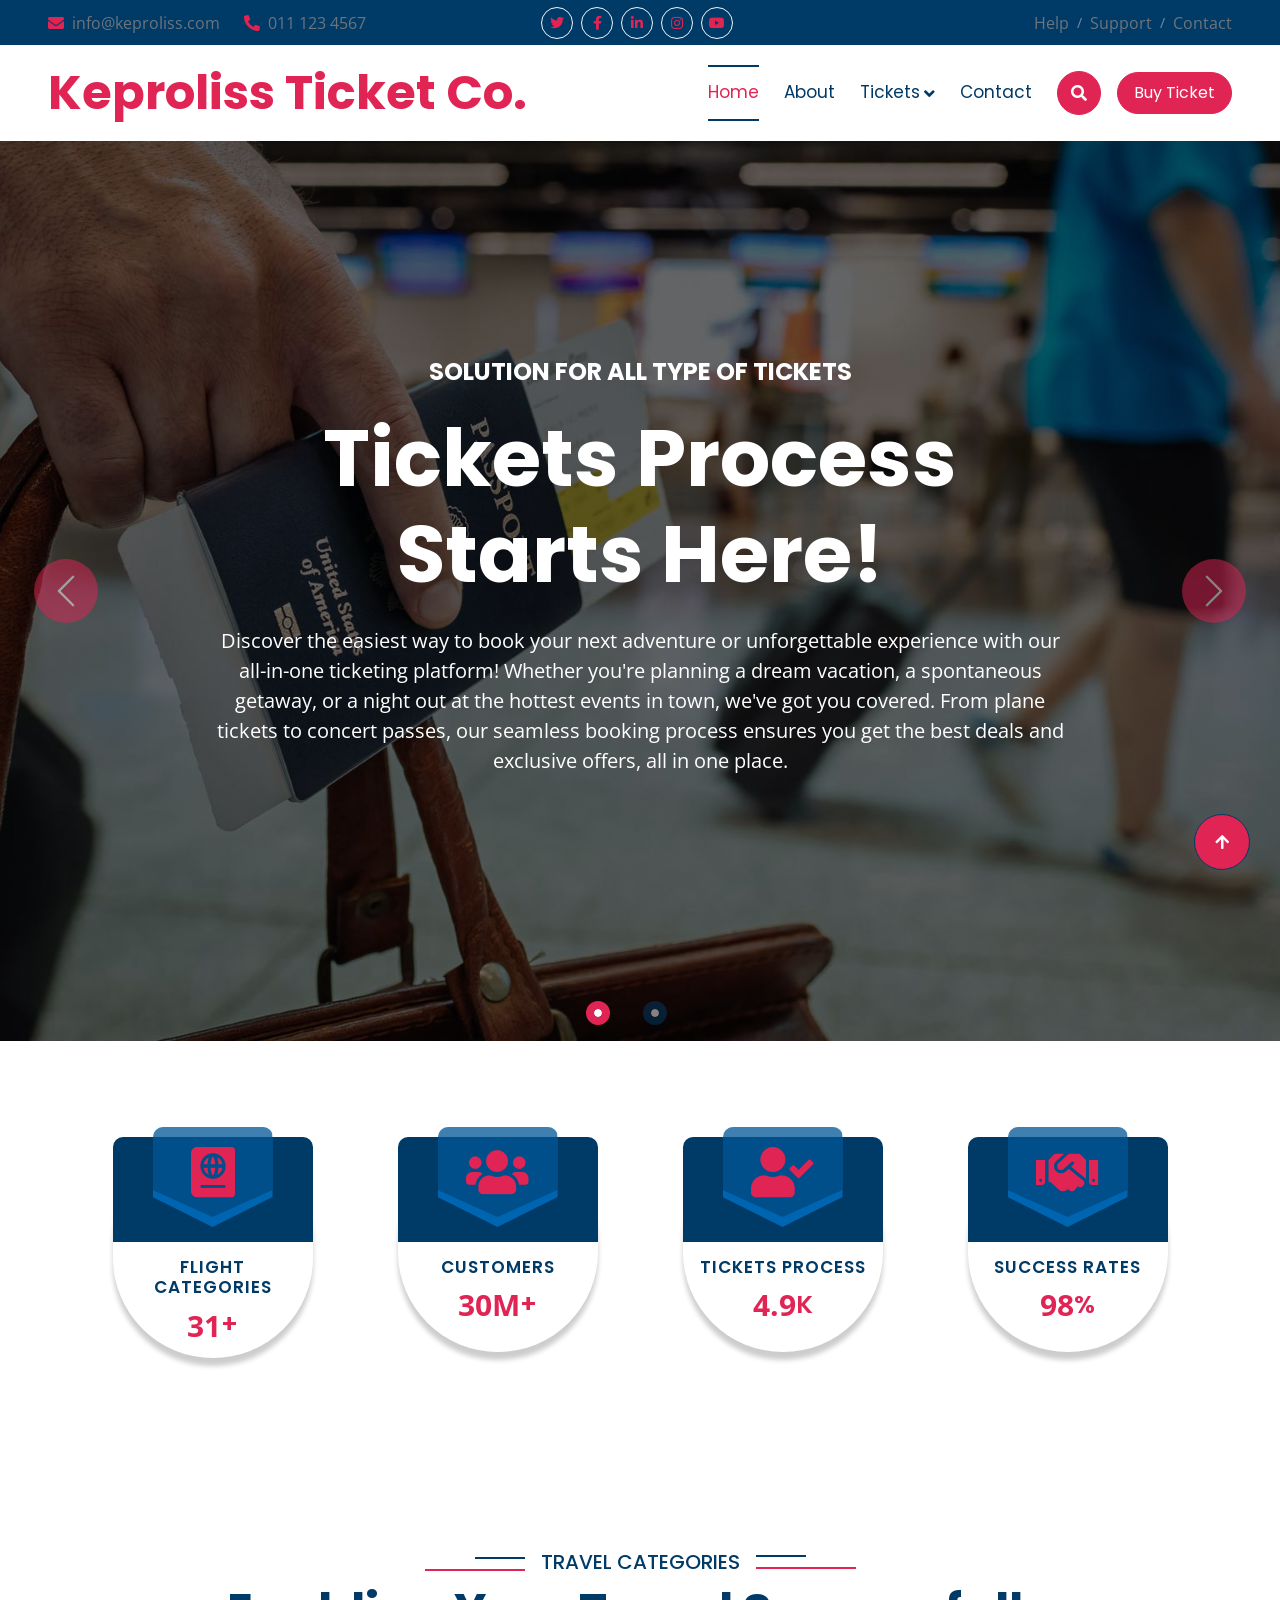
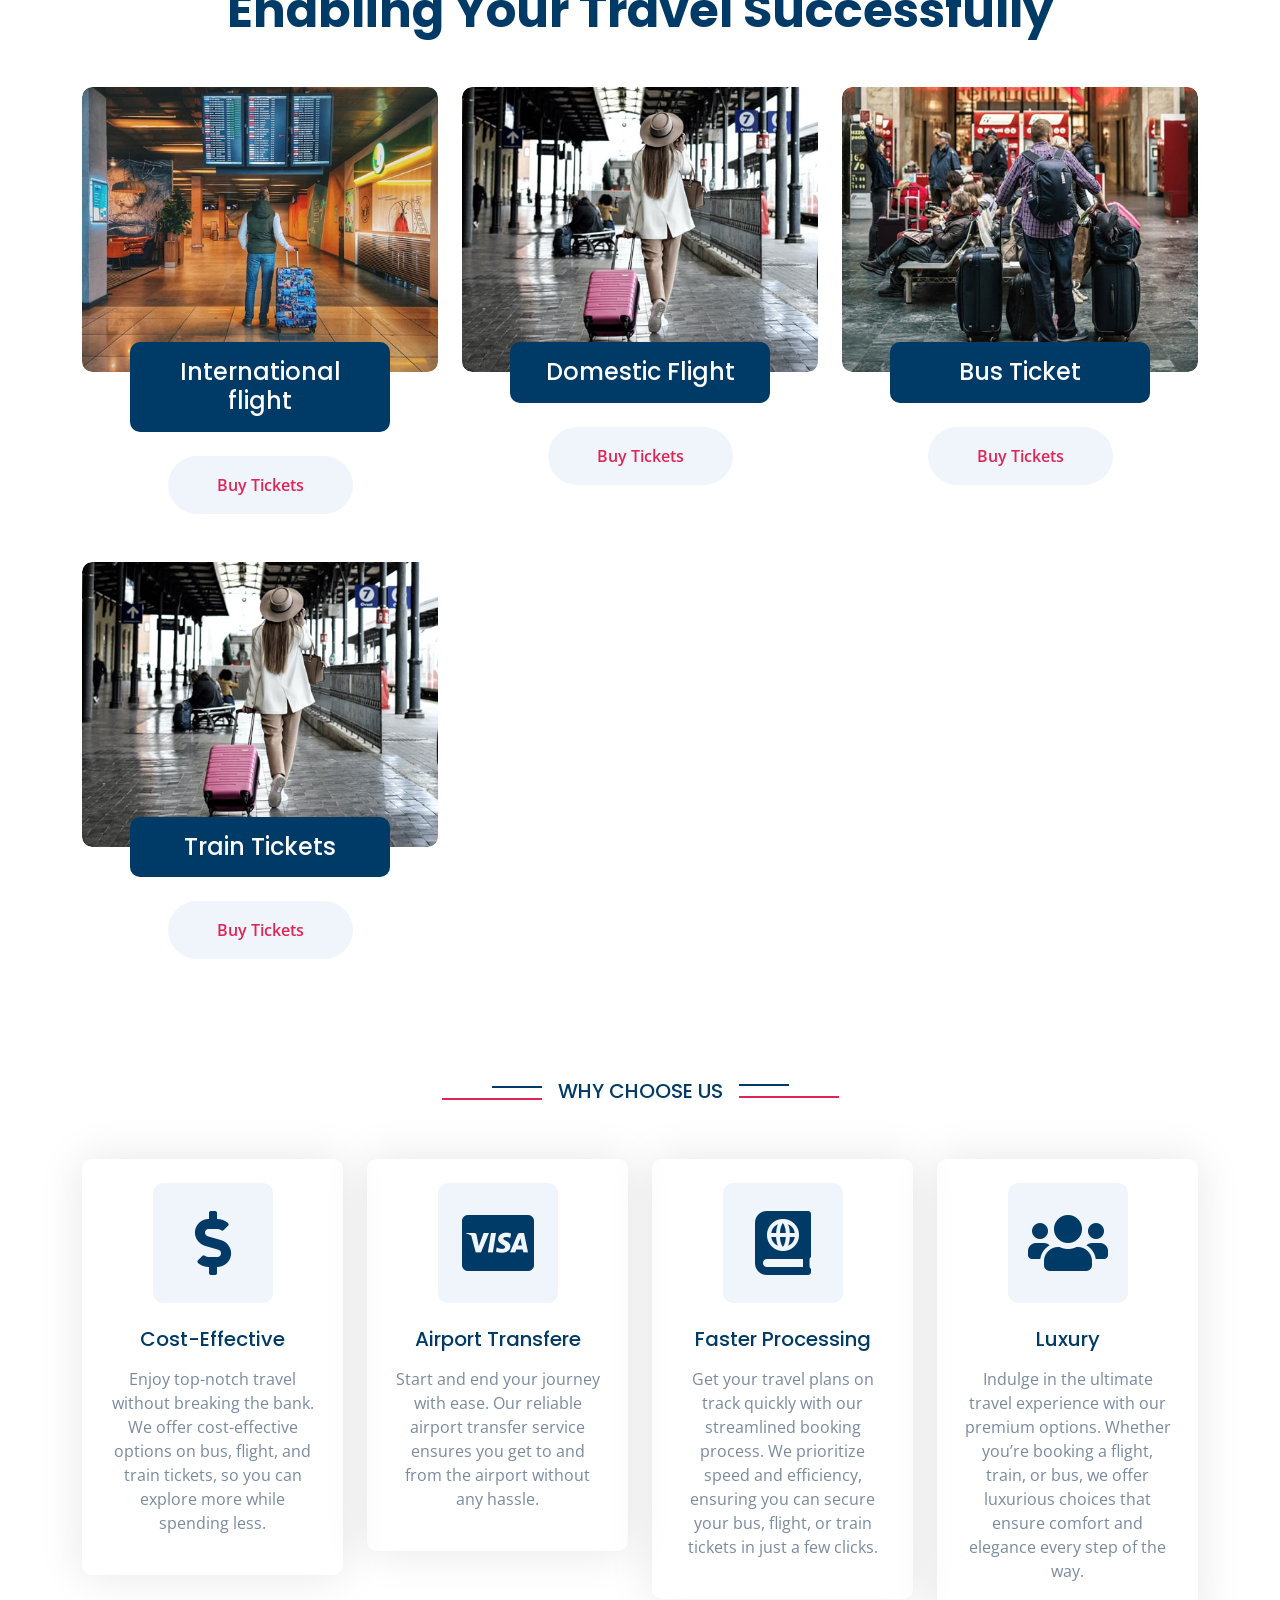
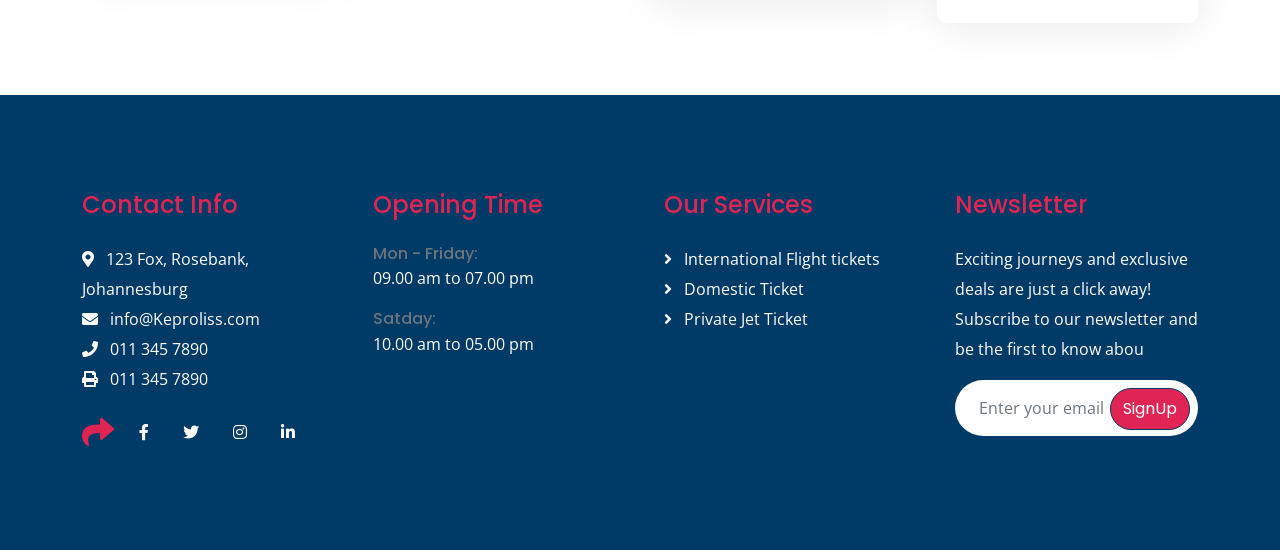
==== commit ee432334: "Addind Text" ====
--- a/index.html
+++ b/index.html
@@ -387,7 +387,7 @@
                             </div>
                             <div class="feature-content d-flex flex-column">
                                 <h5 class="mb-3">Cost-Effective</h5>
-                                <p class="mb-3">Dolor, sit amet consectetur adipisicing elit. Soluta inventore cum accusamus,</p>
+                                <p class="mb-3">Enjoy top-notch travel without breaking the bank. We offer cost-effective options on bus, flight, and train tickets, so you can explore more while spending less.</p>
                                 
                             </div>
                         </div>
@@ -398,8 +398,8 @@
                                 <i class="fab fa-cc-visa fa-4x text-primary"></i>
                             </div>
                             <div class="feature-content d-flex flex-column">
-                                <h5 class="mb-3">Visa Assistance</h5>
-                                <p class="mb-3">Dolor, sit amet consectetur adipisicing elit. Soluta inventore cum accusamus,</p>
+                                <h5 class="mb-3">Airport Transfere</h5>
+                                <p class="mb-3">Start and end your journey with ease. Our reliable airport transfer service ensures you get to and from the airport without any hassle.</p>
                                
                             </div>
                         </div>
@@ -411,7 +411,7 @@
                             </div>
                             <div class="feature-content d-flex flex-column">
                                 <h5 class="mb-3">Faster Processing</h5>
-                                <p class="mb-3">Dolor, sit amet consectetur adipisicing elit. Soluta inventore cum accusamus,</p>
+                                <p class="mb-3">Get your travel plans on track quickly with our streamlined booking process. We prioritize speed and efficiency, ensuring you can secure your bus, flight, or train tickets in just a few clicks.</p>
                     
                             </div>
                         </div>
@@ -422,8 +422,8 @@
                                 <i class="fas fa-users fa-4x text-primary"></i>
                             </div>
                             <div class="feature-content d-flex flex-column">
-                                <h5 class="mb-3">Direct Interviews</h5>
-                                <p class="mb-3">Dolor, sit amet consectetur adipisicing elit. Soluta inventore cum accusamus,</p>
+                                <h5 class="mb-3">Luxury</h5>
+                                <p class="mb-3">Indulge in the ultimate travel experience with our premium options. Whether you’re booking a flight, train, or bus, we offer luxurious choices that ensure comfort and elegance every step of the way.</p>
                             </div>
                         </div>
                     </div>
